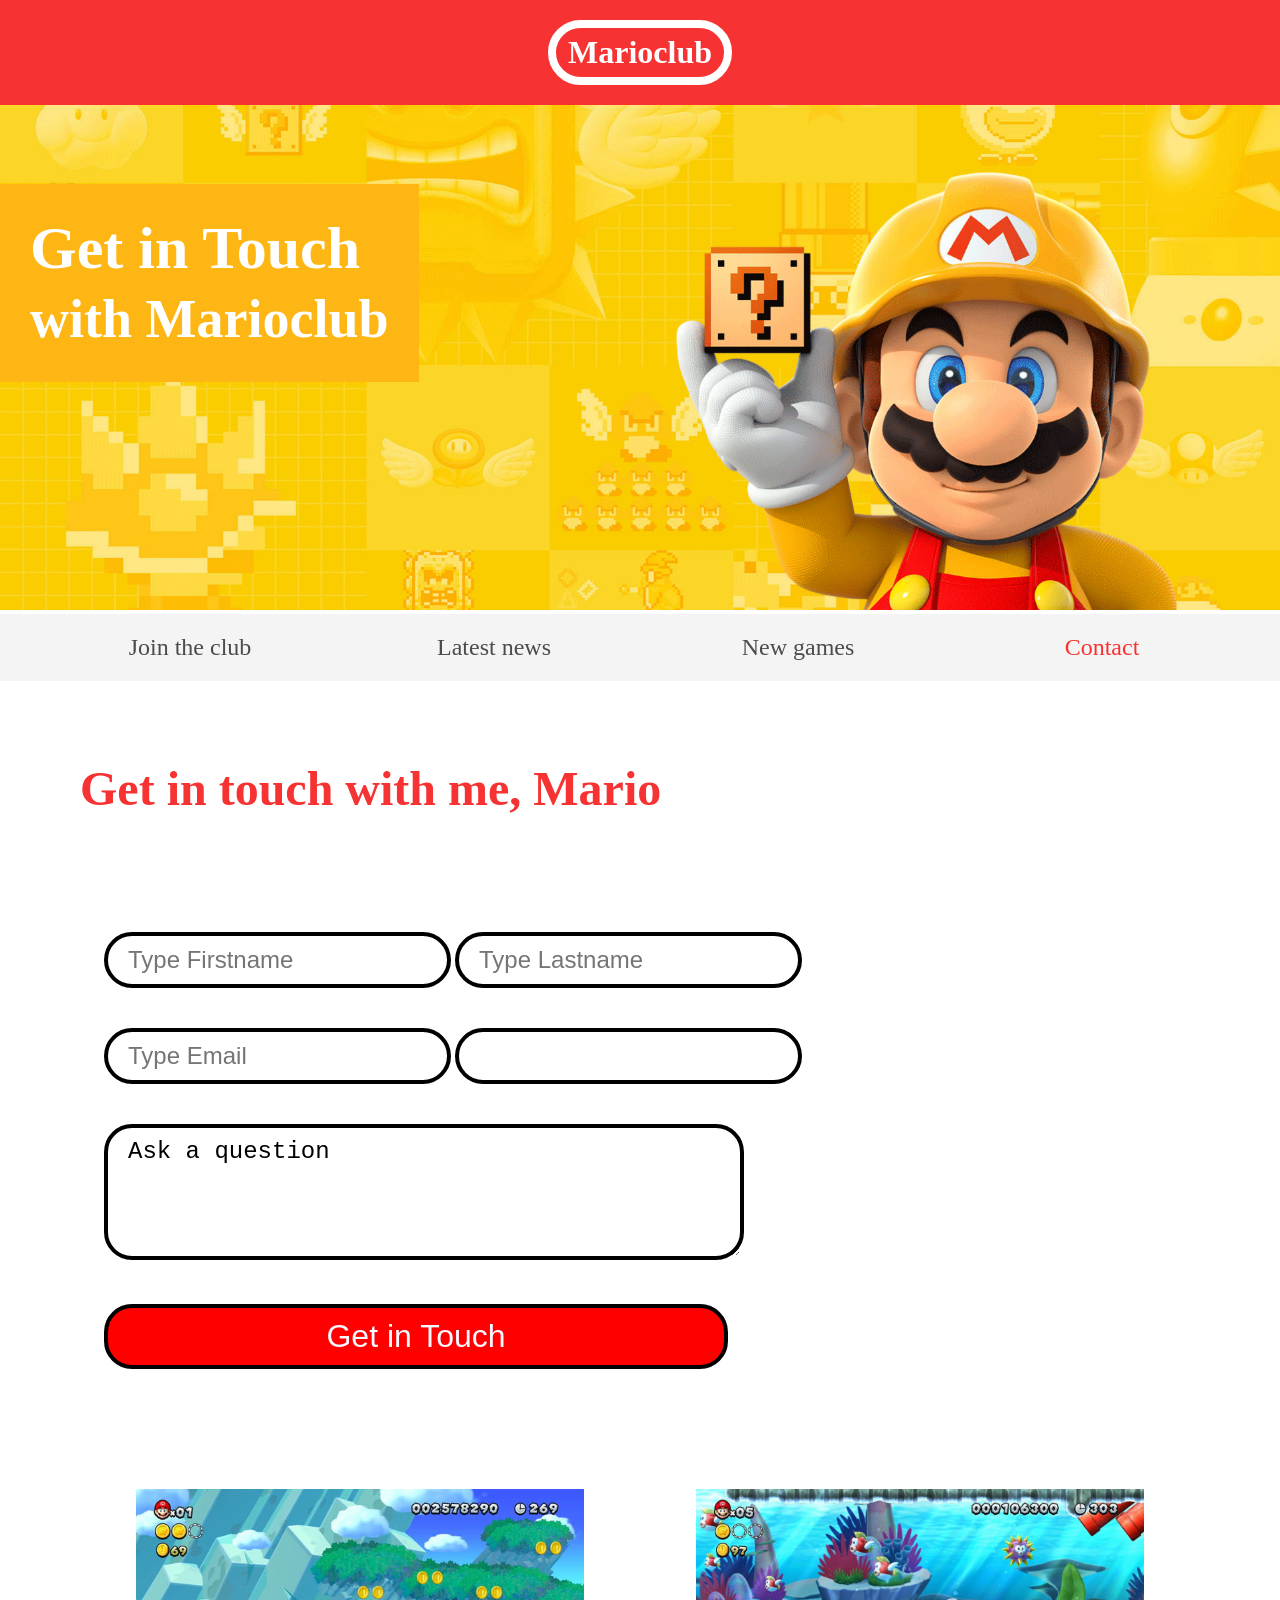
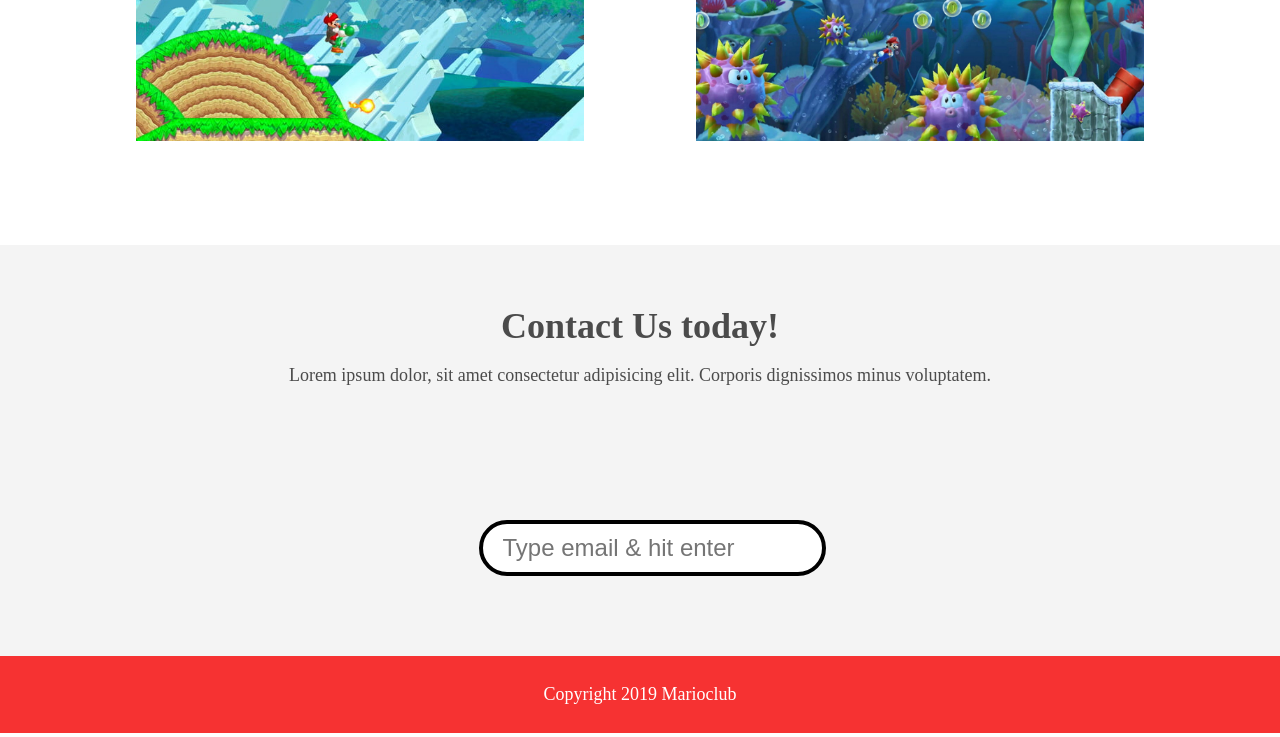
==== contact.html @ b2fc87fb "Optimering af billeder" ====
<!DOCTYPE html>
<html>

<head>
    <meta name="viewport" content="width=device-width, initial-scale=1.0">
    <link rel="shortcut icon" href="img/favicon.ico" type="image/x-icon">
    <link rel="icon" href="img/favicon.ico" type="image/x-icon">
    <link rel="stylesheet" href="css/style.css">
    <title>Marioclub</title>
</head>

<body>
    <header>
        <a href="index.html">
            <h1>Marioclub</h1>
        </a>
    </header>
    <section class="banner">
        <img src="img/banner.webp" alt="marioclub welcome banner">
        <div class="welcome">
            <h2>Get in Touch<br><span>with Marioclub</span></h2>
        </div>
    </section>
    <nav class="main-nav">
        <ul>
            <li><a href="index.html">Join the club</a></li>
            <li><a href="news.html">Latest news</a></li>
            <li><a href="games.html">New games</a></li>
            <li><a href="contact.html" class="join">Contact</a></li>
        </ul>
    </nav>
    <main>
        <article>
            <h2>Get in touch with me, Mario</h2>
            <form>
                <input type="text" name="fname" placeholder="Type Firstname" required>
                <input type="text" name="lname" placeholder="Type Lastname" required><br />
                <input type="email" name="mail" placeholder="Type Email" required>
                <input list="countries" name="country" id="country">
                <datalist id="countries">
                    <option value="Albania">
                    <option value="Austria">
                    <option value="Belarus">
                    <option value="Belgium">
                    <option value="Bosnia">
                    <option value="Bulgaria">
                    <option value="Croatia">
                    <option value="Czech Republic">
                    <option value="Denmark">
                    <option value="Finland">
                    <option value="France">
                    <option value="Georgia">
                    <option value="Germany">
                    <option value="Greece">
                    <option value="Hungary">
                    <option value="Ireland">
                    <option value="Italy">
                    <option value="Kazakhstan">
                    <option value="Lithuania">
                    <option value="Netherlands">
                    <option value="Norway">
                    <option value="Poland">
                    <option value="Portugal">
                    <option value="Romania">
                    <option value="Russia">
                    <option value="Serbia">
                    <option value="Slovakia">
                    <option value="Spain">
                    <option value="Turkey">
                    <option value="Sweden">
                    <option value="Switzerland">
                    <option value="Ukraine">
                    <option value="United Kingdom">
                </datalist>
                <br />
                <textarea name="question" rows="4" cols="40" placeholder="Ask a question...">Ask a question</textarea>
                <input type="submit" value="Get in Touch">
            </form>
        </article>
        <ul class="images">
            <li><img src="img/thumb-1.webp" alt="mario thumbnail 1"></li>
            <li><img src="img/thumb-2.webp" alt="mario thumbnail 2"></li>
        </ul>
    </main>
    <section class="join">
        <h2>Contact Us today!</h2>
        <p>Lorem ipsum dolor, sit amet consectetur adipisicing elit. Corporis dignissimos minus voluptatem.</p>
        <form>
            <input type="email" name="email" placeholder="Type email & hit enter" required>
        </form>

    </section>
    <footer>
        <p class="copyright">Copyright 2019 Marioclub</p>
    </footer>
</body>

</html>
---- css/style.css ----
body, ul, li, h1, h2, a{
  margin: 0;
  padding: 0;
  font-family: tahoma;
}
p{
  font-size: 18px;
}
header{
  background-color: #F63232;
  padding: 20px 0;
  text-align: center;
  position: fixed;
  width: 100%;
  top: 0;
  left: 0;
  z-index: 1;
}
header h1{
  color: white;
  border: 8px solid white;
  display: inline-block;
  padding: 6px 12px;
  border-radius: 36px;
}
.banner{
  position: relative;
}
.banner img{
  width: 100%;
}
.banner .welcome{
  background:#FEB614;
  color: white;
  padding: 30px;
  font-size: 60px;
  position: absolute;
  left: 0;
  top: 30%;
} 
.banner .welcome span{
  font-size: 0.9em;
}
nav{
  background: #F4F4F4;
  padding: 20px;
  position: -webkit-sticky;
  position: sticky;
  top: 106px;
  z-index: 1;
}
nav ul{
  white-space: nowrap;
  max-width: 1200px;
  margin: 0 auto;
  text-align: center;
}
nav li{
  width: 25%;
  display: inline-block;
  font-size: 24px;
}
nav li a{
  text-decoration: none;
  color: #4B4B4B;
}
nav li a:hover{
  text-decoration: underline;
}
nav li a.join{
  color: #F63232;
}
main{
  max-width: 100%;
  width: 1200px;
  margin: 80px auto;
  padding: 0 40px;
  -webkit-box-sizing: border-box;
  box-sizing: border-box;
}
article h2{
  color: #F63232;
  font-size: 48px;
}
article p{
  line-height: 2em;
  color: #4B4B4B;
}
article p::first-line{
  font-weight: bold;
  font-size: 1.2em;
}
.images{
  text-align: center;
  margin: 80px 0;
  white-space: nowrap;
}
.images li{
  display: inline-block;
  list-style-type: none;
  width: 40%;
  margin: 20px 5%;
  position: relative;
}
.images li:hover{
  top: -4px;
}
.images li img{
  max-width: 100%;
}
.images {
  display: -webkit-box;
  display: -ms-flexbox;
  display: flex;
  -ms-flex-wrap: wrap;
  flex-wrap: wrap;
}

.coverimage li {
  -webkit-box-flex: 1;
  -ms-flex: 0 0 50%;
  flex: 0 0 50%; /* explanation below */
  margin: 5px;
  height: 100px;
  
}

section.join{
  background: #F4F4F4;
  text-align: center;
  padding: 60px 20px;
  color: #4B4B4B;
}
section.join h2{
  font-size: 36px;
}
form {
    padding-left: 1.5rem;
    padding-top: 6rem;
}

form input{
  margin: 20px 0;
  padding: 10px 20px;
  font-size: 24px;
  border-radius: 28px;
  border: 4px solid black;
}

form textarea{
  margin: 20px 0;
  padding: 10px 20px;
  font-size: 24px;
  border-radius: 28px;
  border: 4px solid black;
}
form input:focus{
  border: 4px dashed #4B4B4B;
  outline: none;
}
form textarea:focus{
  border: 4px dashed #4B4B4B;
  outline: none;
}
form input:valid{
  border: 4px solid #000000;
}
input[type="submit"] {
    width: 39rem;
    background-color: red;
    font-size: xx-large;
    color: ghostwhite;
}
input[type="submit"]:focus {
    border: 4px dashed ghostwhite;
    outline: none
}
footer{
  background: #F63232;
  color: white;
  padding: 10px;
  text-align: center;
}

/* responsive styles */

@media screen and (max-width: 1400px){

  .banner .welcome{
    font-size: 40px;
  }

}

@media screen and (max-width: 960px){

  .banner .welcome{
    font-size: 28px;
  }
  nav li{
    font-size: 18px;
  }

}

@media screen and (max-width: 700px){

  .banner .welcome{
    font-size: 20px;
    position: relative;
    text-align: center;
  }
  .banner .welcome br{
    display: none;
  }
  .banner .welcome span{
    font-size: 1em;
  }
  nav li{
    font-size: 18px;
  }
  .images li{
    width: 100%;
    display: block;
    margin: 20px auto;
  }

}

@media screen and (max-width: 560px){

  .banner .welcome{
    font-size: 20px;
    position: relative;
    text-align: center;
  }
  .banner .welcome br{
    display: none;
  }
  .banner .welcome span{
    font-size: 1em;
  }
  nav li{
    display: block;
    width: 100%;
    margin: 12px 0;
  }
  article h2{
    font-size: 36px;
  }
  header, nav{
    position: relative;
    top: 0;
  }
  

}
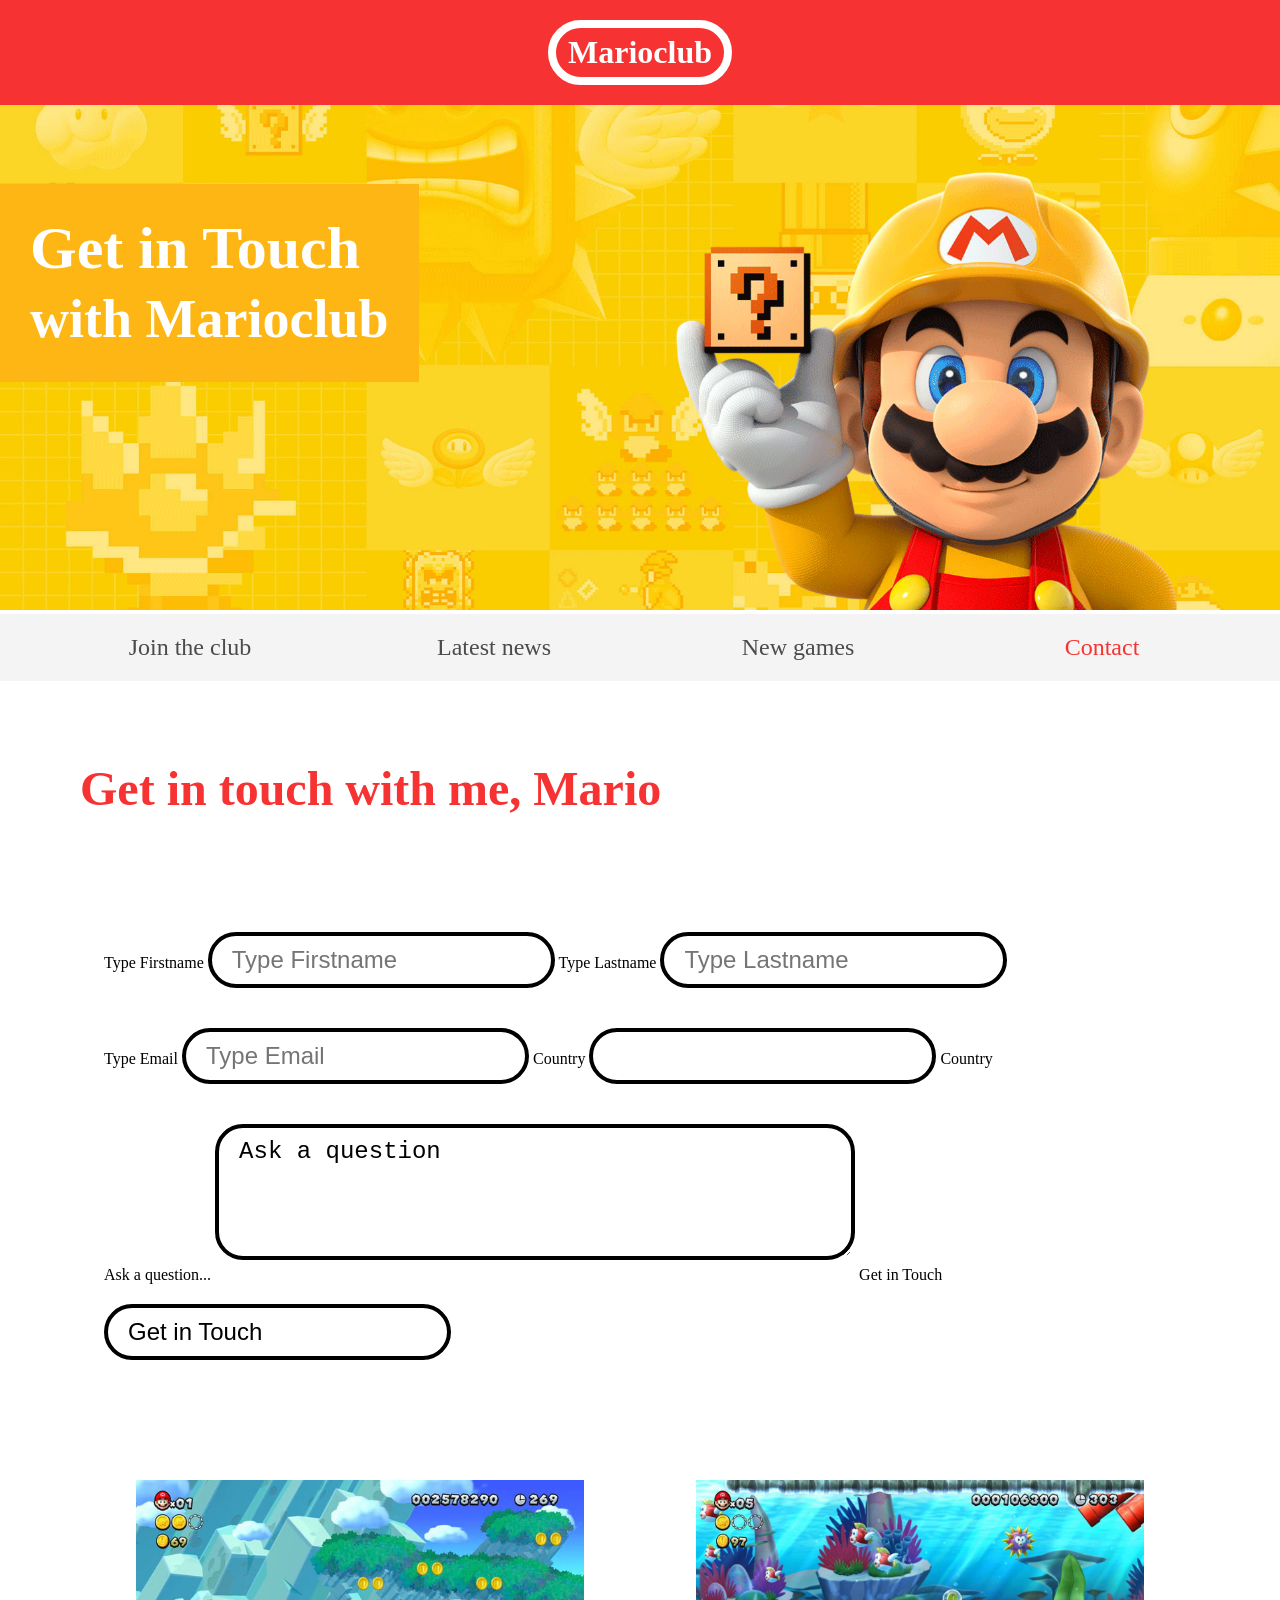
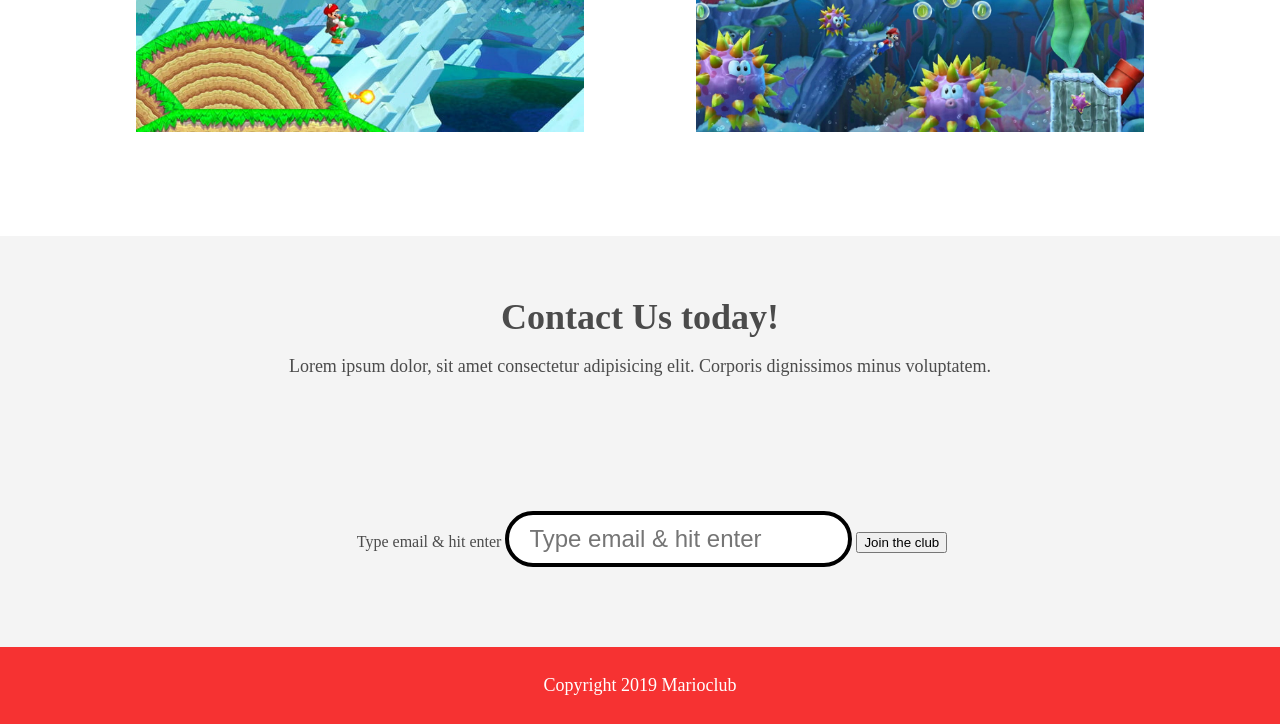
==== commit 74445c4c: "formularer gjort tilgængelige (labels, autocomplete, submit)" ====
--- a/contact.html
+++ b/contact.html
@@ -1,98 +1,144 @@
-<!DOCTYPE html>
+<!doctype html>
 <html>
+  <head>
+    <meta name="viewport" content="width=device-width, initial-scale=1.0" />
+    <link rel="shortcut icon" href="img/favicon.ico" type="image/x-icon" />
+    <link rel="icon" href="img/favicon.ico" type="image/x-icon" />
+    <link rel="stylesheet" href="css/style.css" />
+    <title>Marioclub</title>
+  </head>
 
-<head>
-    <meta name="viewport" content="width=device-width, initial-scale=1.0">
-    <link rel="shortcut icon" href="img/favicon.ico" type="image/x-icon">
-    <link rel="icon" href="img/favicon.ico" type="image/x-icon">
-    <link rel="stylesheet" href="css/style.css">
-    <title>Marioclub</title>
-</head>
-
-<body>
+  <body>
     <header>
-        <a href="index.html">
-            <h1>Marioclub</h1>
-        </a>
+      <a href="index.html">
+        <h1>Marioclub</h1>
+      </a>
     </header>
     <section class="banner">
-        <img src="img/banner.webp" alt="marioclub welcome banner">
-        <div class="welcome">
-            <h2>Get in Touch<br><span>with Marioclub</span></h2>
-        </div>
+      <img src="img/banner.webp" alt="supermario with cube in hand" />
+      <div class="welcome">
+        <h1>Get in Touch<br /><span>with Marioclub</span></h1>
+      </div>
     </section>
     <nav class="main-nav">
-        <ul>
-            <li><a href="index.html">Join the club</a></li>
-            <li><a href="news.html">Latest news</a></li>
-            <li><a href="games.html">New games</a></li>
-            <li><a href="contact.html" class="join">Contact</a></li>
-        </ul>
+      <ul>
+        <li><a href="index.html">Join the club</a></li>
+        <li><a href="news.html">Latest news</a></li>
+        <li><a href="games.html">New games</a></li>
+        <li>
+          <a href="contact.html" class="join" aria-current="page">Contact</a>
+        </li>
+      </ul>
     </nav>
     <main>
-        <article>
-            <h2>Get in touch with me, Mario</h2>
-            <form>
-                <input type="text" name="fname" placeholder="Type Firstname" required>
-                <input type="text" name="lname" placeholder="Type Lastname" required><br />
-                <input type="email" name="mail" placeholder="Type Email" required>
-                <input list="countries" name="country" id="country">
-                <datalist id="countries">
-                    <option value="Albania">
-                    <option value="Austria">
-                    <option value="Belarus">
-                    <option value="Belgium">
-                    <option value="Bosnia">
-                    <option value="Bulgaria">
-                    <option value="Croatia">
-                    <option value="Czech Republic">
-                    <option value="Denmark">
-                    <option value="Finland">
-                    <option value="France">
-                    <option value="Georgia">
-                    <option value="Germany">
-                    <option value="Greece">
-                    <option value="Hungary">
-                    <option value="Ireland">
-                    <option value="Italy">
-                    <option value="Kazakhstan">
-                    <option value="Lithuania">
-                    <option value="Netherlands">
-                    <option value="Norway">
-                    <option value="Poland">
-                    <option value="Portugal">
-                    <option value="Romania">
-                    <option value="Russia">
-                    <option value="Serbia">
-                    <option value="Slovakia">
-                    <option value="Spain">
-                    <option value="Turkey">
-                    <option value="Sweden">
-                    <option value="Switzerland">
-                    <option value="Ukraine">
-                    <option value="United Kingdom">
-                </datalist>
-                <br />
-                <textarea name="question" rows="4" cols="40" placeholder="Ask a question...">Ask a question</textarea>
-                <input type="submit" value="Get in Touch">
-            </form>
-        </article>
-        <ul class="images">
-            <li><img src="img/thumb-1.webp" alt="mario thumbnail 1"></li>
-            <li><img src="img/thumb-2.webp" alt="mario thumbnail 2"></li>
-        </ul>
+      <article>
+        <h2>Get in touch with me, Mario</h2>
+        <form>
+          <label for="fname">Type Firstname</label>
+          <input type="text" id="fname" placeholder="Type Firstname" required />
+
+          <label for="lname">Type Lastname</label>
+          <input
+            type="text"
+            id="lname"
+            name="lname"
+            placeholder="Type Lastname"
+            required
+          /><br />
+
+          <label for="email">Type Email</label>
+          <input type="email" id="email" placeholder="Type Email" required />
+
+          <label for="country">Country</label>
+          <input list="countries" id="country" name="country" />
+
+          <label for="countries">Country</label>
+          <datalist id="countries">
+            <option value="Albania"></option>
+            <option value="Austria"></option>
+            <option value="Belarus"></option>
+            <option value="Belgium"></option>
+            <option value="Bosnia"></option>
+            <option value="Bulgaria"></option>
+            <option value="Croatia"></option>
+            <option value="Czech Republic"></option>
+            <option value="Denmark"></option>
+            <option value="Finland"></option>
+            <option value="France"></option>
+            <option value="Georgia"></option>
+            <option value="Germany"></option>
+            <option value="Greece"></option>
+            <option value="Hungary"></option>
+            <option value="Ireland"></option>
+            <option value="Italy"></option>
+            <option value="Kazakhstan"></option>
+            <option value="Lithuania"></option>
+            <option value="Netherlands"></option>
+            <option value="Norway"></option>
+            <option value="Poland"></option>
+            <option value="Portugal"></option>
+            <option value="Romania"></option>
+            <option value="Russia"></option>
+            <option value="Serbia"></option>
+            <option value="Slovakia"></option>
+            <option value="Spain"></option>
+            <option value="Turkey"></option>
+            <option value="Sweden"></option>
+            <option value="Switzerland"></option>
+            <option value="Ukraine"></option>
+            <option value="United Kingdom"></option>
+          </datalist>
+          <br />
+          <label for="question">Ask a question...</label>
+          <textarea
+            id="question"
+            name="question"
+            rows="4"
+            cols="40"
+            placeholder="Ask a question..."
+          >
+Ask a question</textarea
+          >
+          <label for="submit">Get in Touch</label>
+          <input id="submit" value="Get in Touch" />
+        </form>
+      </article>
+      <ul class="images">
+        <li>
+          <img
+            src="img/thumb-1.webp"
+            alt="super mario jumping in game"
+            loading="lazy"
+          />
+        </li>
+        <li>
+          <img
+            src="img/thumb-2.webp"
+            alt="super mario swimming in game"
+            loading="lazy"
+          />
+        </li>
+      </ul>
     </main>
     <section class="join">
-        <h2>Contact Us today!</h2>
-        <p>Lorem ipsum dolor, sit amet consectetur adipisicing elit. Corporis dignissimos minus voluptatem.</p>
-        <form>
-            <input type="email" name="email" placeholder="Type email & hit enter" required>
-        </form>
-
+      <h2>Contact Us today!</h2>
+      <p>
+        Lorem ipsum dolor, sit amet consectetur adipisicing elit. Corporis
+        dignissimos minus voluptatem.
+      </p>
+      <form>
+        <label for="newsletter-email">Type email & hit enter</label>
+        <input
+          id="newsletter-email"
+          name="email"
+          placeholder="Type email & hit enter"
+          autocomplete="email"
+        />
+        <button type="submit">Join the club</button>
+      </form>
     </section>
     <footer>
-        <p class="copyright">Copyright 2019 Marioclub</p>
+      <p class="copyright">Copyright 2019 Marioclub</p>
     </footer>
-</body>
-
-</html>+  </body>
+</html>
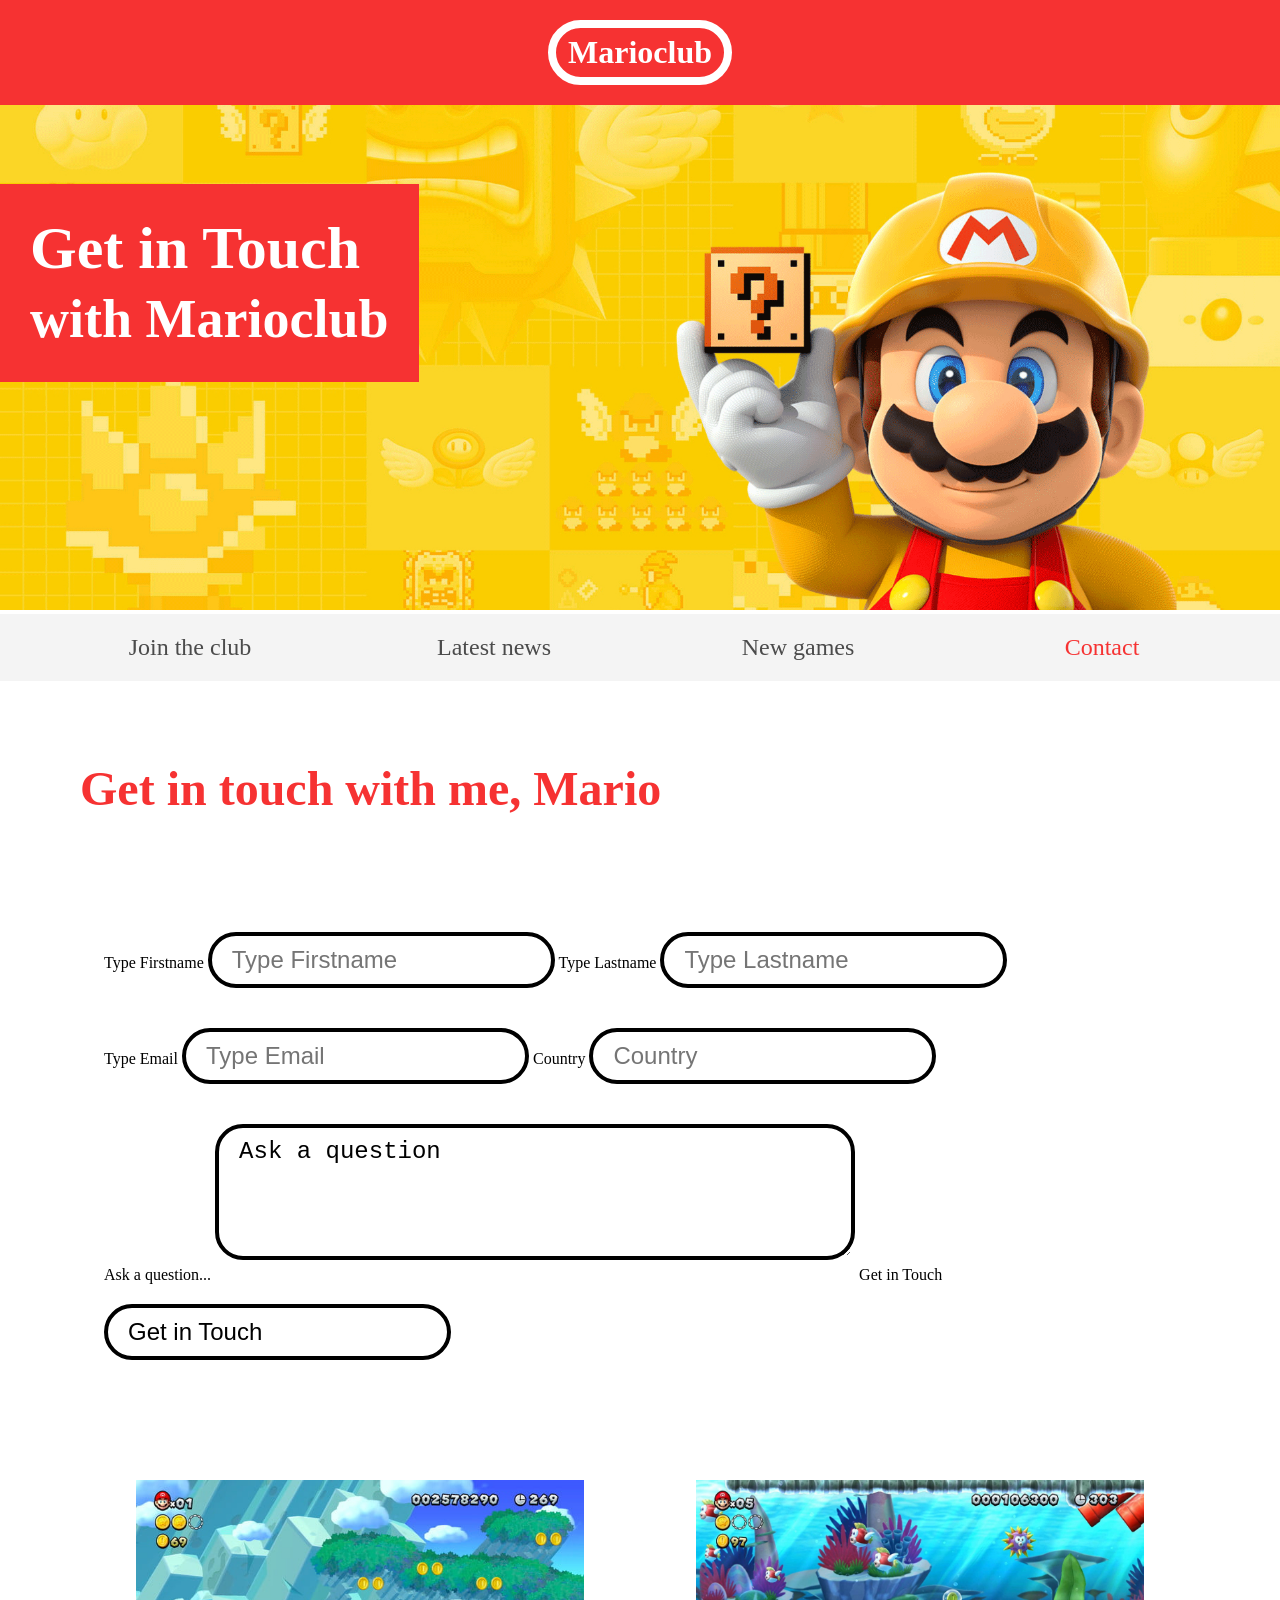
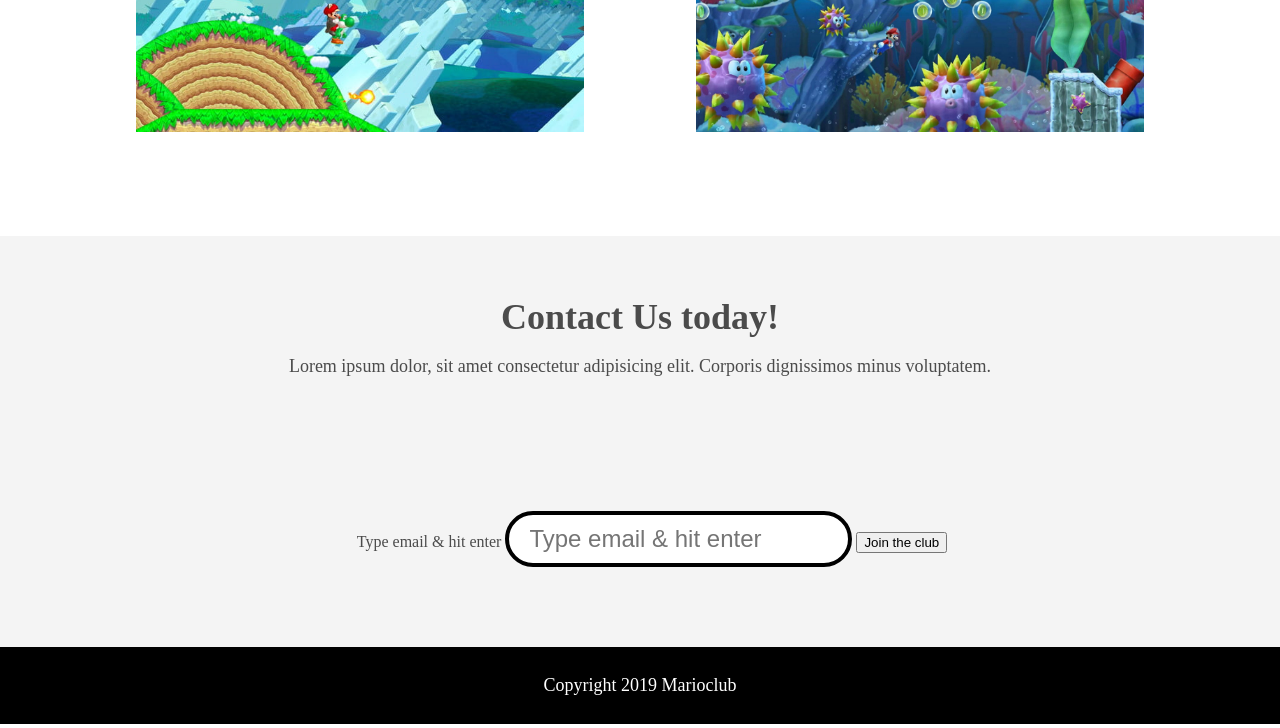
==== commit 81fff83d: "Rettelser efter WAVE-test" ====
--- a/contact.html
+++ b/contact.html
@@ -1,12 +1,20 @@
-<!doctype html>
-<html>
-  <head>
-    <meta name="viewport" content="width=device-width, initial-scale=1.0" />
+<!DOCTYPE html>
+<html lang="en">
+
+<head>
+    <meta charset="utf-8">
+
+    <meta 
+        name="viewport" 
+        content="width=device-width, initial-scale=1.0" />
+    
+    <title>Marioclub - Contact</title>  
+
     <link rel="shortcut icon" href="img/favicon.ico" type="image/x-icon" />
     <link rel="icon" href="img/favicon.ico" type="image/x-icon" />
+
     <link rel="stylesheet" href="css/style.css" />
-    <title>Marioclub</title>
-  </head>
+</head>
 
   <body>
     <header>
@@ -50,9 +58,8 @@
           <input type="email" id="email" placeholder="Type Email" required />
 
           <label for="country">Country</label>
-          <input list="countries" id="country" name="country" />
+          <input list="countries" id="country" placeholder="Country" name="country" />
 
-          <label for="countries">Country</label>
           <datalist id="countries">
             <option value="Albania"></option>
             <option value="Austria"></option>
--- a/css/style.css
+++ b/css/style.css
@@ -30,7 +30,7 @@
   width: 100%;
 }
 .banner .welcome{
-  background:#FEB614;
+  background: #F63232;
   color: white;
   padding: 30px;
   font-size: 60px;
@@ -176,7 +176,7 @@
     outline: none
 }
 footer{
-  background: #F63232;
+  background-color: black;
   color: white;
   padding: 10px;
   text-align: center;
